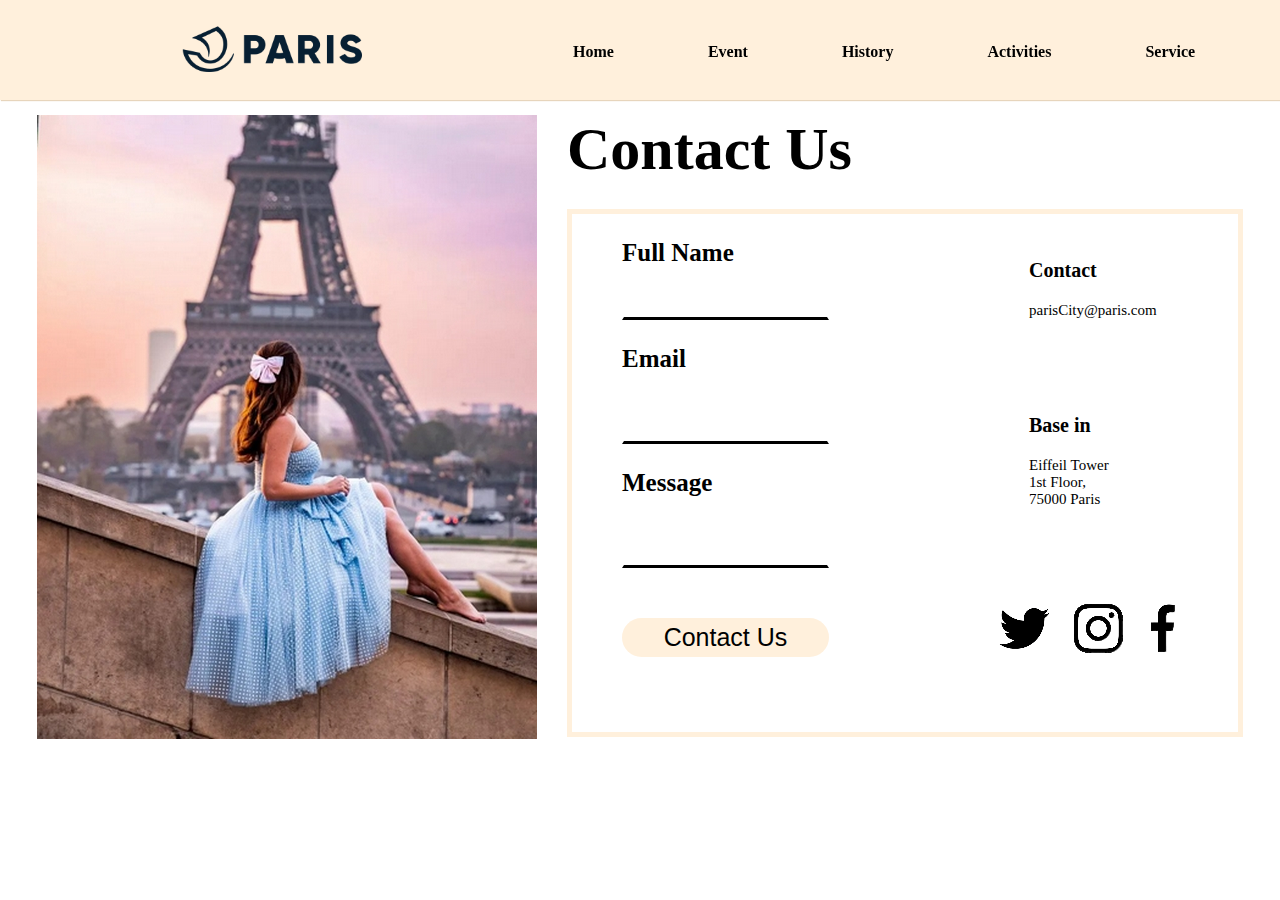
==== html/contact.html @ eaa8510d "Initial commit" ====
<!DOCTYPE html>
<html lang="en">

<head>
    <meta charset="UTF-8">
    <meta http-equiv="X-UA-Compatible" content="IE=edge">
    <meta name="viewport" content="width=device-width, initial-scale=1.0">
    <title>Document</title>
    <link rel="stylesheet" href="../css/contact.css">
    <link rel="stylesheet" href="../css/header.css">
</head>

<body>
    <nav class="nav-header">
        <div class="logo">
          <img src="../images/logo.png" class="img-logo">
        </div>
        <div class="list-btn-header">
          <table>
            <tr>
              <th><a href="home.html" class="btn-header">Home</a></th>
              <th><a href="event.html" class="btn-header">Event</a></th>
              <th> <a href="history.html" class="btn-header">History</a></th>
              <th><a href="activities.html" class="btn-header">Activities</a></th>
              <th><a href="service.html" class="btn-header">Service</a></th>
              <th><a href="contact.html" class="btn-header">Contact</a></th>
            </tr>
          </table>
        </div>
      </nav>
    <section class="main">
        <div id="main-div">
            <img src="../images/eiffeil_tower2.jpg" id="main-img">
            <div id="contact-div">
                <h1>Contact Us</h1>
                <div id="form-div">
                    <div id="input-div">
                        <!--<form action="#">
                        <label for="fullName" >Full Name</label><br>
                        <input type="text" id="fullname-el" name="fullname" class="input"><br>
                        <label for="email">Email</label><br>
                        <input type="text" id="email-el" name="email" class="input"><br>
                        <label for="message">Message</label><br>
                        <input type="text" id="message-el" name="message" class="input"><br>
                        <input type="submit" value="Contact Us" id="button">
                      </form> -->
                        <h2>Full Name</h2>
                        <input type="text" id="fullname-el" name="fullname" class="input"><br>
                        <h2>Email</h2><br>
                        <input type="text" id="email-el" name="email" class="input"><br>
                        <h2>Message</h2><br>
                        <input type="text" id="message-el" name="message" class="input"><br>
                        <button>Contact Us</button>
                    </div>
                    <div id="info-div">
                        <div id="information-div">
                            <div>
                                <h3>Contact</h3>
                                <p>parisCity@paris.com</p>
                            </div>
                            <div>
                                <h3>Base in</h3>
                                <p>Eiffeil Tower <br> 1st Floor, <br>75000 Paris</p>
                            </div>

                        </div>
                        <div id="icon-div">
                            <a href="https://twitter.com"><img src="../images/twitter.png" id="twitter"></a>
                            <a href="https://www.instagram.com/"><img src="../images/insta.png"></a>
                            <a href="https://www.facebook.com/"><img src="../images/facebook.png"></a>

                        </div>
                    </div>


                </div>

            </div>

        </div>
    </section>
</body>

</html>
---- css/contact.css ----
.main {
    position: relative;
    margin-top: 115px;
}

#main-div {
    display: flex;
    justify-content: center;
}

#main-img {
    height: 100%;
}

#contact-div {
    padding-left: 30px;

}

h1 {
    font-size: 60px;
    margin-top: 0;
    margin-bottom: 25px;
}

#form-div {
    display: flex;
    justify-content: space-between;
    border: solid 5px #fff0dc;
    padding: 25px 50px;

}

#input-div {
    margin-right: 200px;
}

h2 {
    font-size: 25px;
    margin: 0;
}

/*label {
    padding-top: 50px;
    font-size: 45px;
}*/
input {
    margin: 25px 0px
}

input[type="text"] {

    font-size: 15px;
    border: 2px solid white;
    border-bottom: 3px solid black;
    padding-bottom: 5px;

}


button {
    margin: 25px 0px;
    border-radius: 25px;
    padding: 5px;

    background-color: #FFF0DC;
    border: none;
    font-size: 25px;
    text-align: center;
    width: 100%;
}

button:hover {
    background-color: black;
    color: #FFF0DC
}

button:active {
    background-color: gray;
}

#info-div {
    display: flex;
    flex-direction: column;
    justify-content: space-between;
}

#information-div {
    margin-top: 0px;
    ;
}

h3 {
    font-size: 20px;
}

p {
    font-size: 15px;
    margin-bottom: 95px;
}

#icon-div {
    margin-bottom: 50px;
}

#icon-div img {
    padding: 0 10px;
}

#twitter {
    margin-left: -40px;
}

@media only screen and (max-width: 600px) {
    #main-div {
        display: block;
    }

    h1 {
        text-align: center;
        background-color: #FFF0DC;
    }

    #main-img {
        display: none;
    }

    #contact-div {
        padding: 0;
    }

    #form-div {
        flex-direction: column;
        border: none;
        padding: 0 25px;
        padding-top: 30px;
    }

    #input-div {
        margin: 0;
        align-items: center;
    }

    #input-div h2 {
        text-align: center;
    }

    #input-div input {
        width: 100%
    }

    #information-div {
        display: flex;
        justify-content: space-between;
    }

    #icon-div {
        display: flex;
        justify-content: space-evenly;
    }

    #twitter {
        margin-left: 0px;
    }

    p {
        margin-bottom: 45px;

    }
}
---- css/header.css ----
.nav-header {
    background-color: #FFF0DC;
    height: 100px;
    width: 100%;
    top: 0;
    left: 0;
    display: flex;
    position: fixed;
    z-index: 1;
    box-shadow: 1px 1px 1px #e7d5bc;
}

.logo {
    margin-top: 25px;
    margin-left: 70px;
}

.img-logo {
    width: 350px;
    height: 140px;
}

.list-btn-header {
    margin: 40px 0px 0px 100px;

}

.btn-header,
.btn-header:hover {
    margin: 0px 10px 0px 20px;
    color: black;
    text-decoration: none;
    padding: 40px 30px;
}

.btn-header:hover {
    background-color: #ffcc88;
    color: white;
}
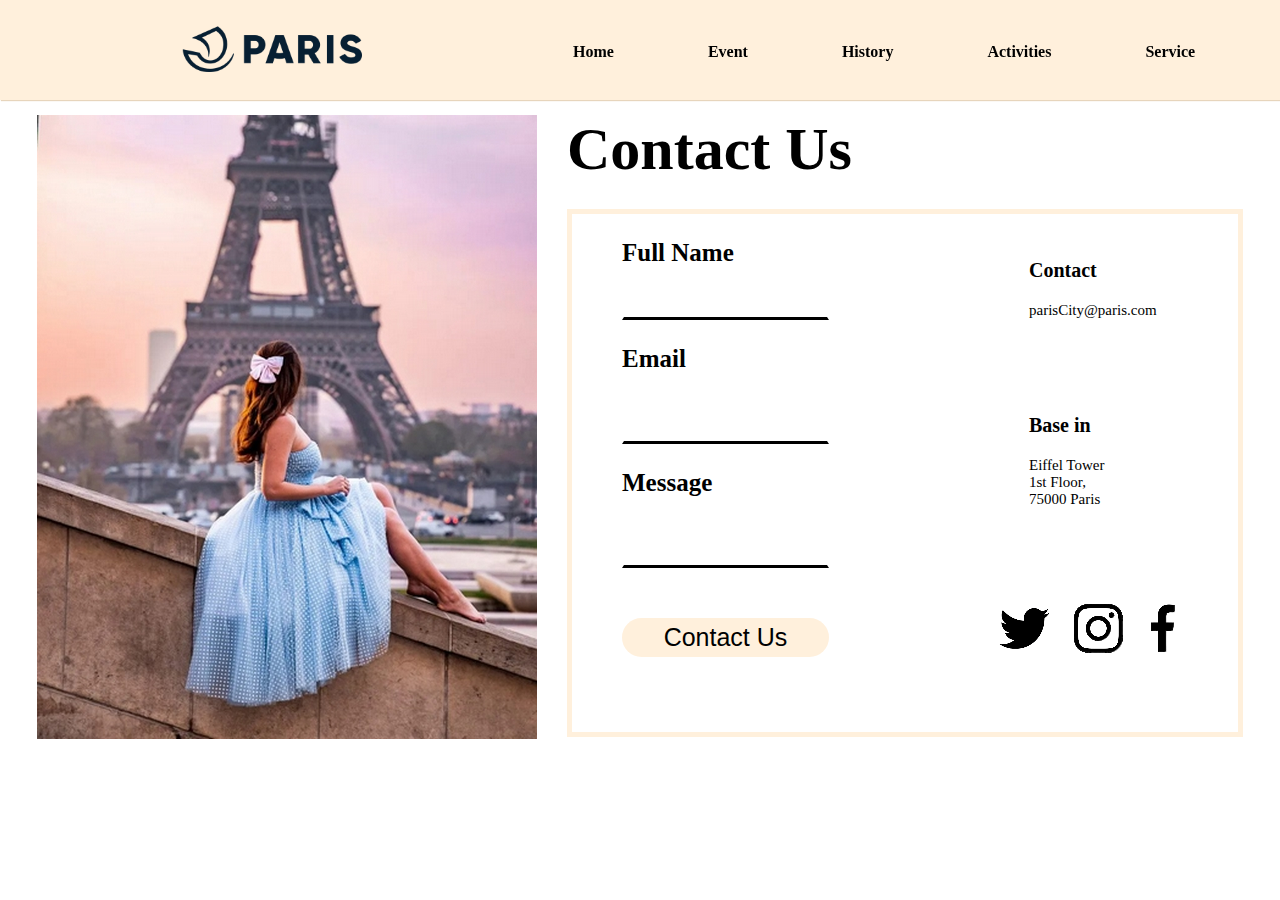
==== commit fa3fe1b3: "Add files via upload" ====
--- a/html/contact.html
+++ b/html/contact.html
@@ -35,21 +35,12 @@
                 <h1>Contact Us</h1>
                 <div id="form-div">
                     <div id="input-div">
-                        <!--<form action="#">
-                        <label for="fullName" >Full Name</label><br>
-                        <input type="text" id="fullname-el" name="fullname" class="input"><br>
-                        <label for="email">Email</label><br>
-                        <input type="text" id="email-el" name="email" class="input"><br>
-                        <label for="message">Message</label><br>
-                        <input type="text" id="message-el" name="message" class="input"><br>
-                        <input type="submit" value="Contact Us" id="button">
-                      </form> -->
                         <h2>Full Name</h2>
-                        <input type="text" id="fullname-el" name="fullname" class="input"><br>
+                        <input type="text"  name="fullname"><br>
                         <h2>Email</h2><br>
-                        <input type="text" id="email-el" name="email" class="input"><br>
+                        <input type="text" name="email" ><br>
                         <h2>Message</h2><br>
-                        <input type="text" id="message-el" name="message" class="input"><br>
+                        <input type="text"  name="message" ><br>
                         <button>Contact Us</button>
                     </div>
                     <div id="info-div">
@@ -60,7 +51,7 @@
                             </div>
                             <div>
                                 <h3>Base in</h3>
-                                <p>Eiffeil Tower <br> 1st Floor, <br>75000 Paris</p>
+                                <p>Eiffel Tower <br> 1st Floor, <br>75000 Paris</p>
                             </div>
 
                         </div>
